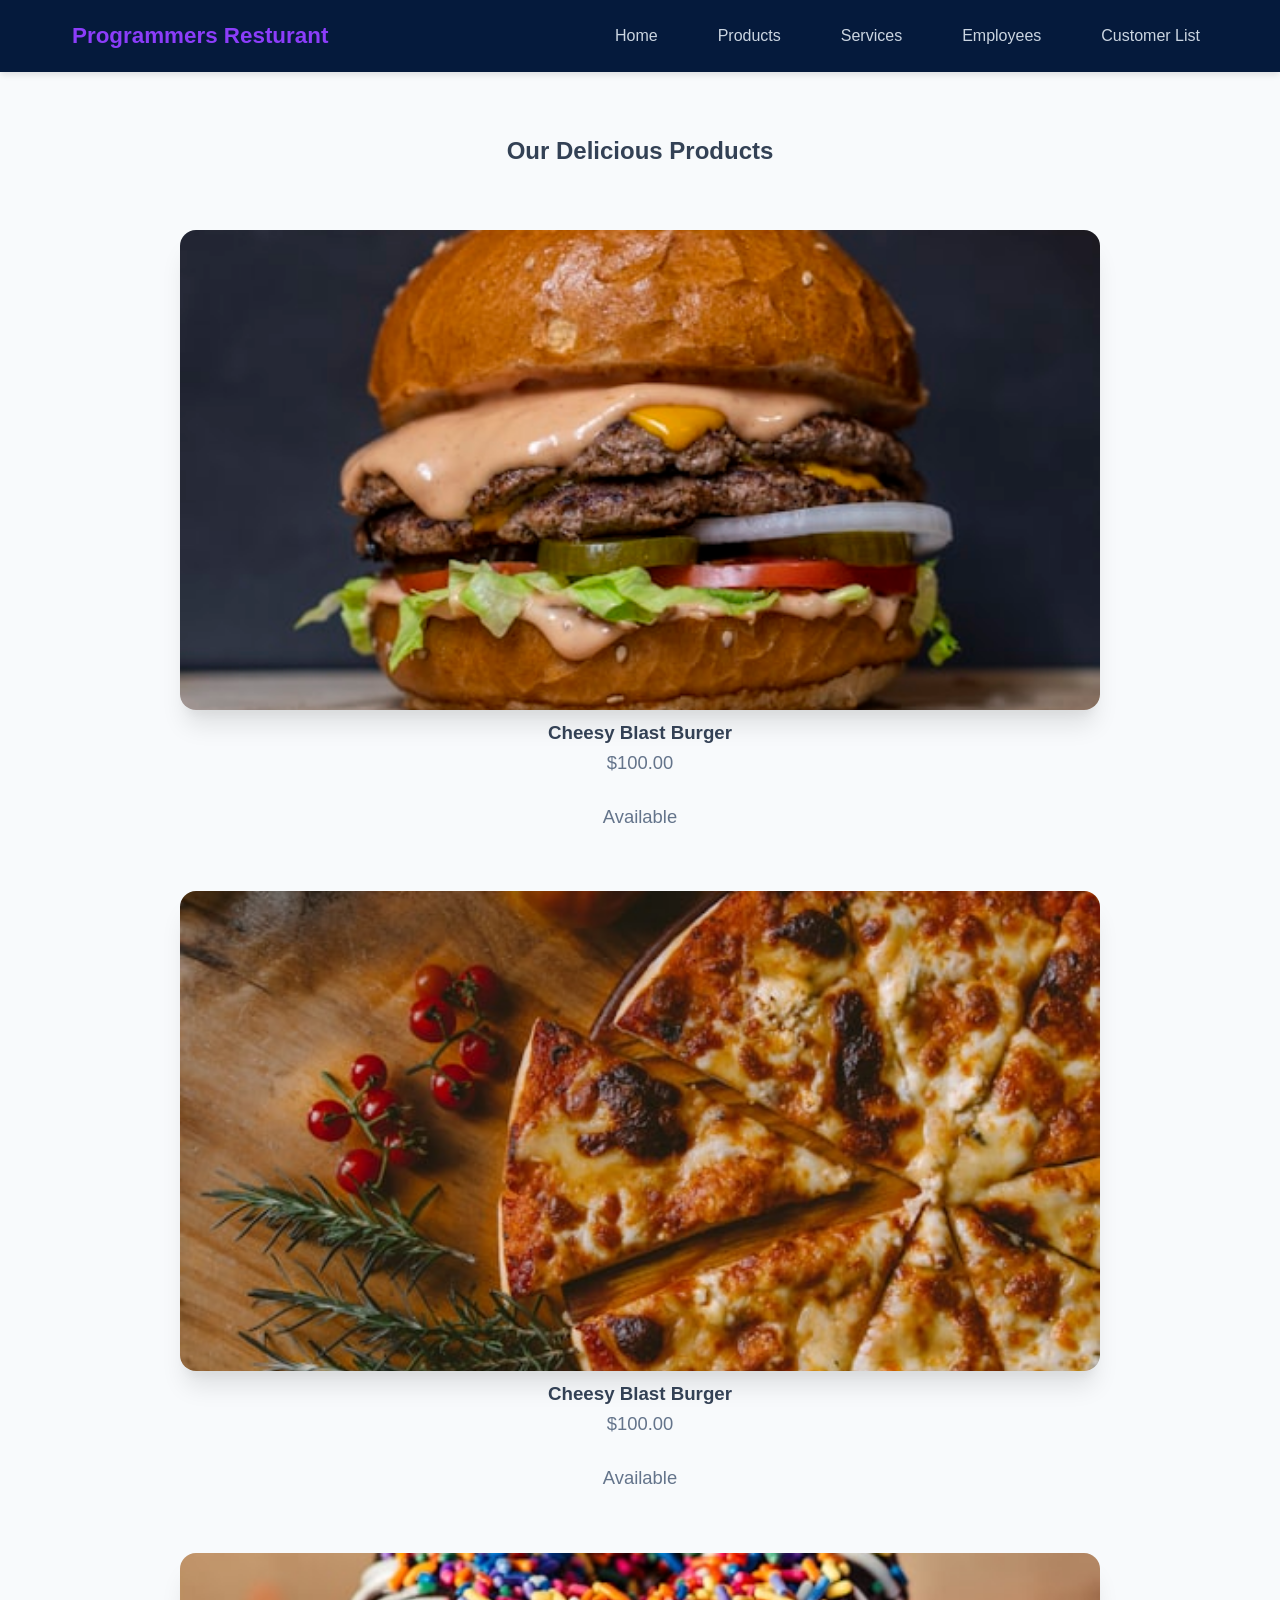
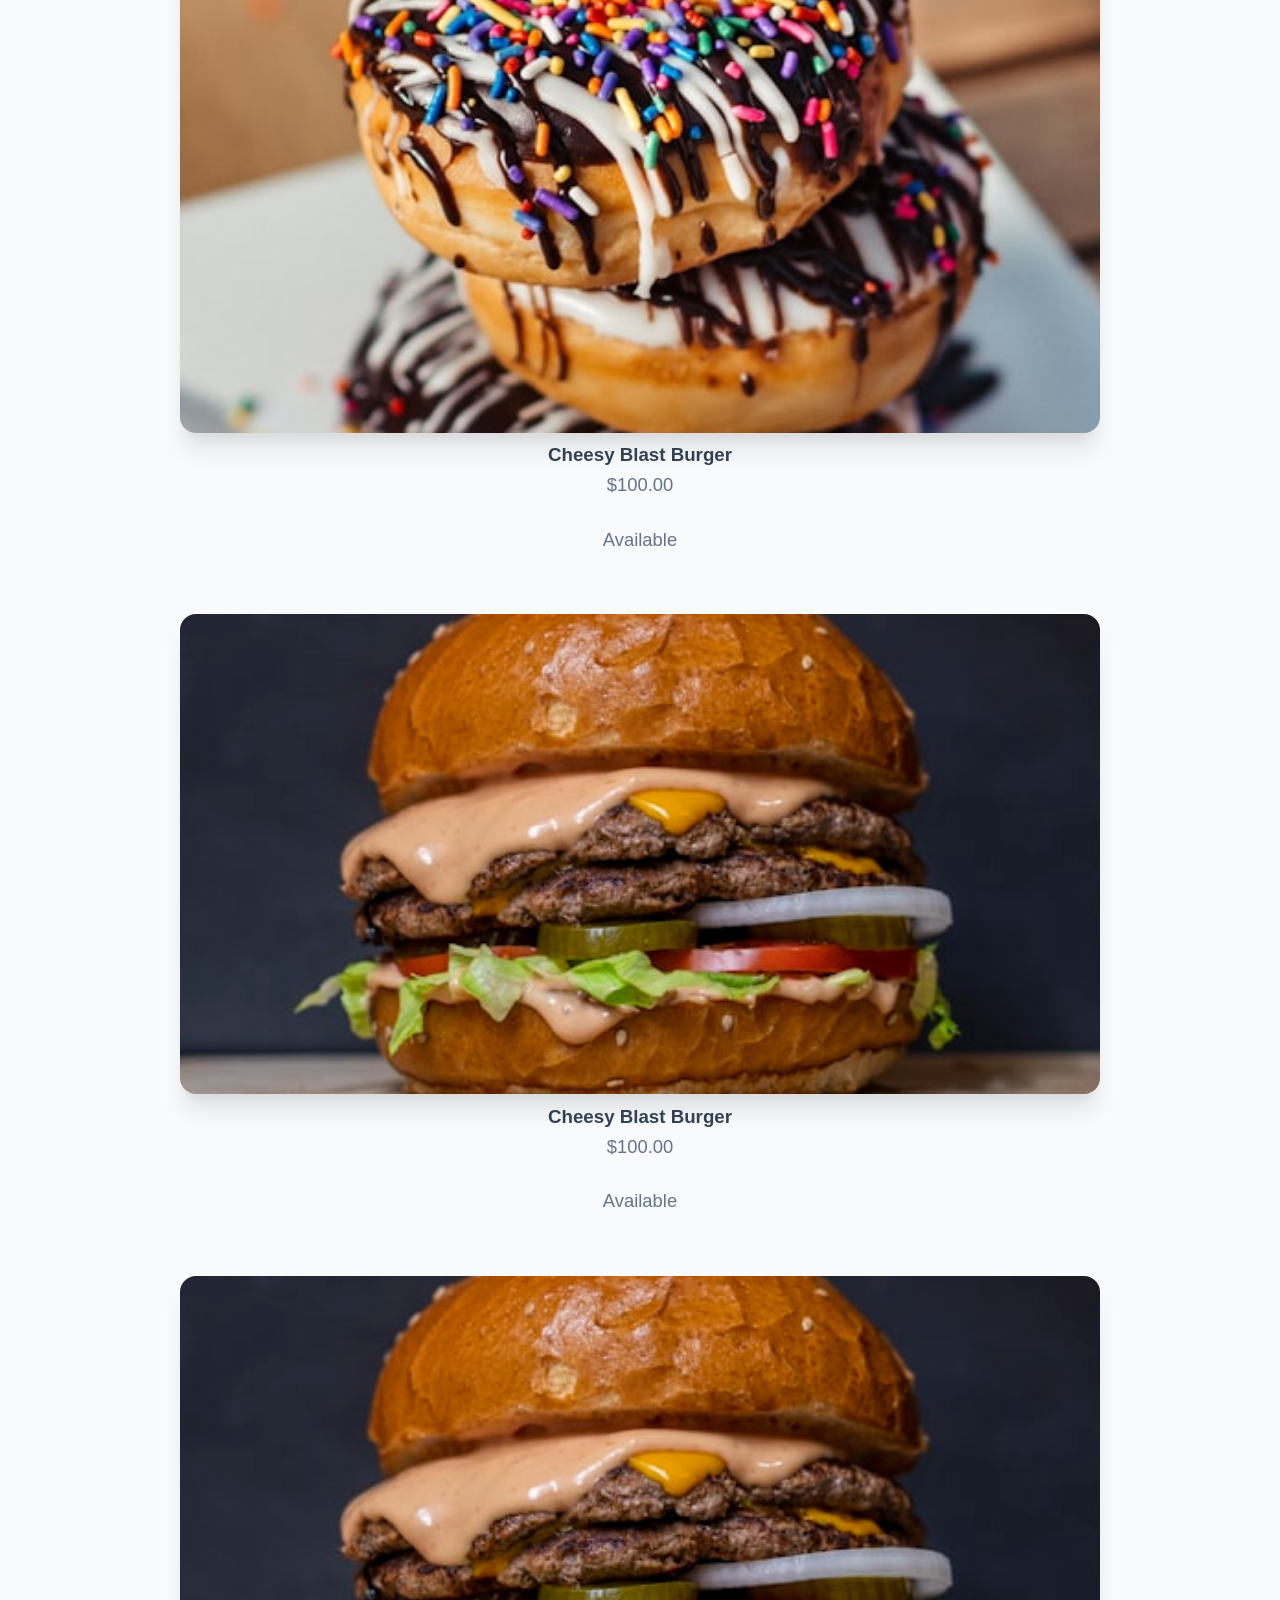
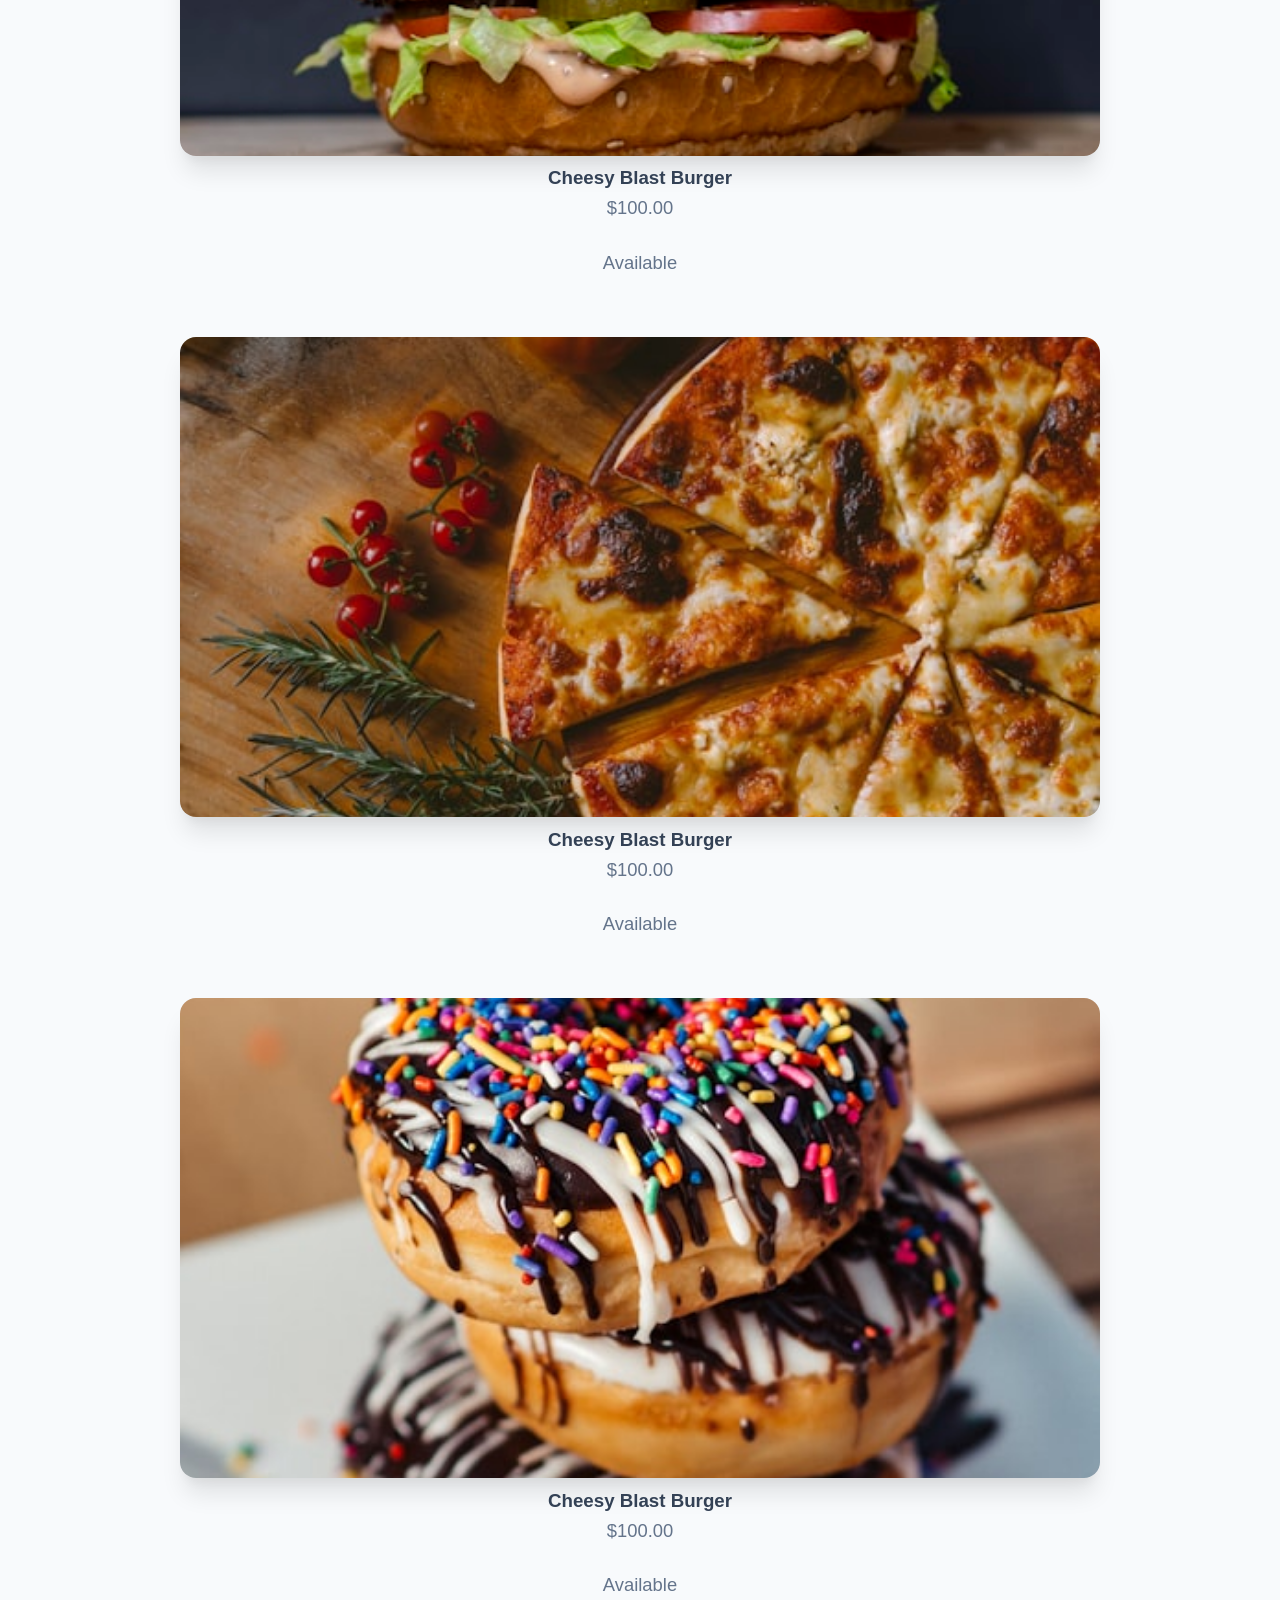
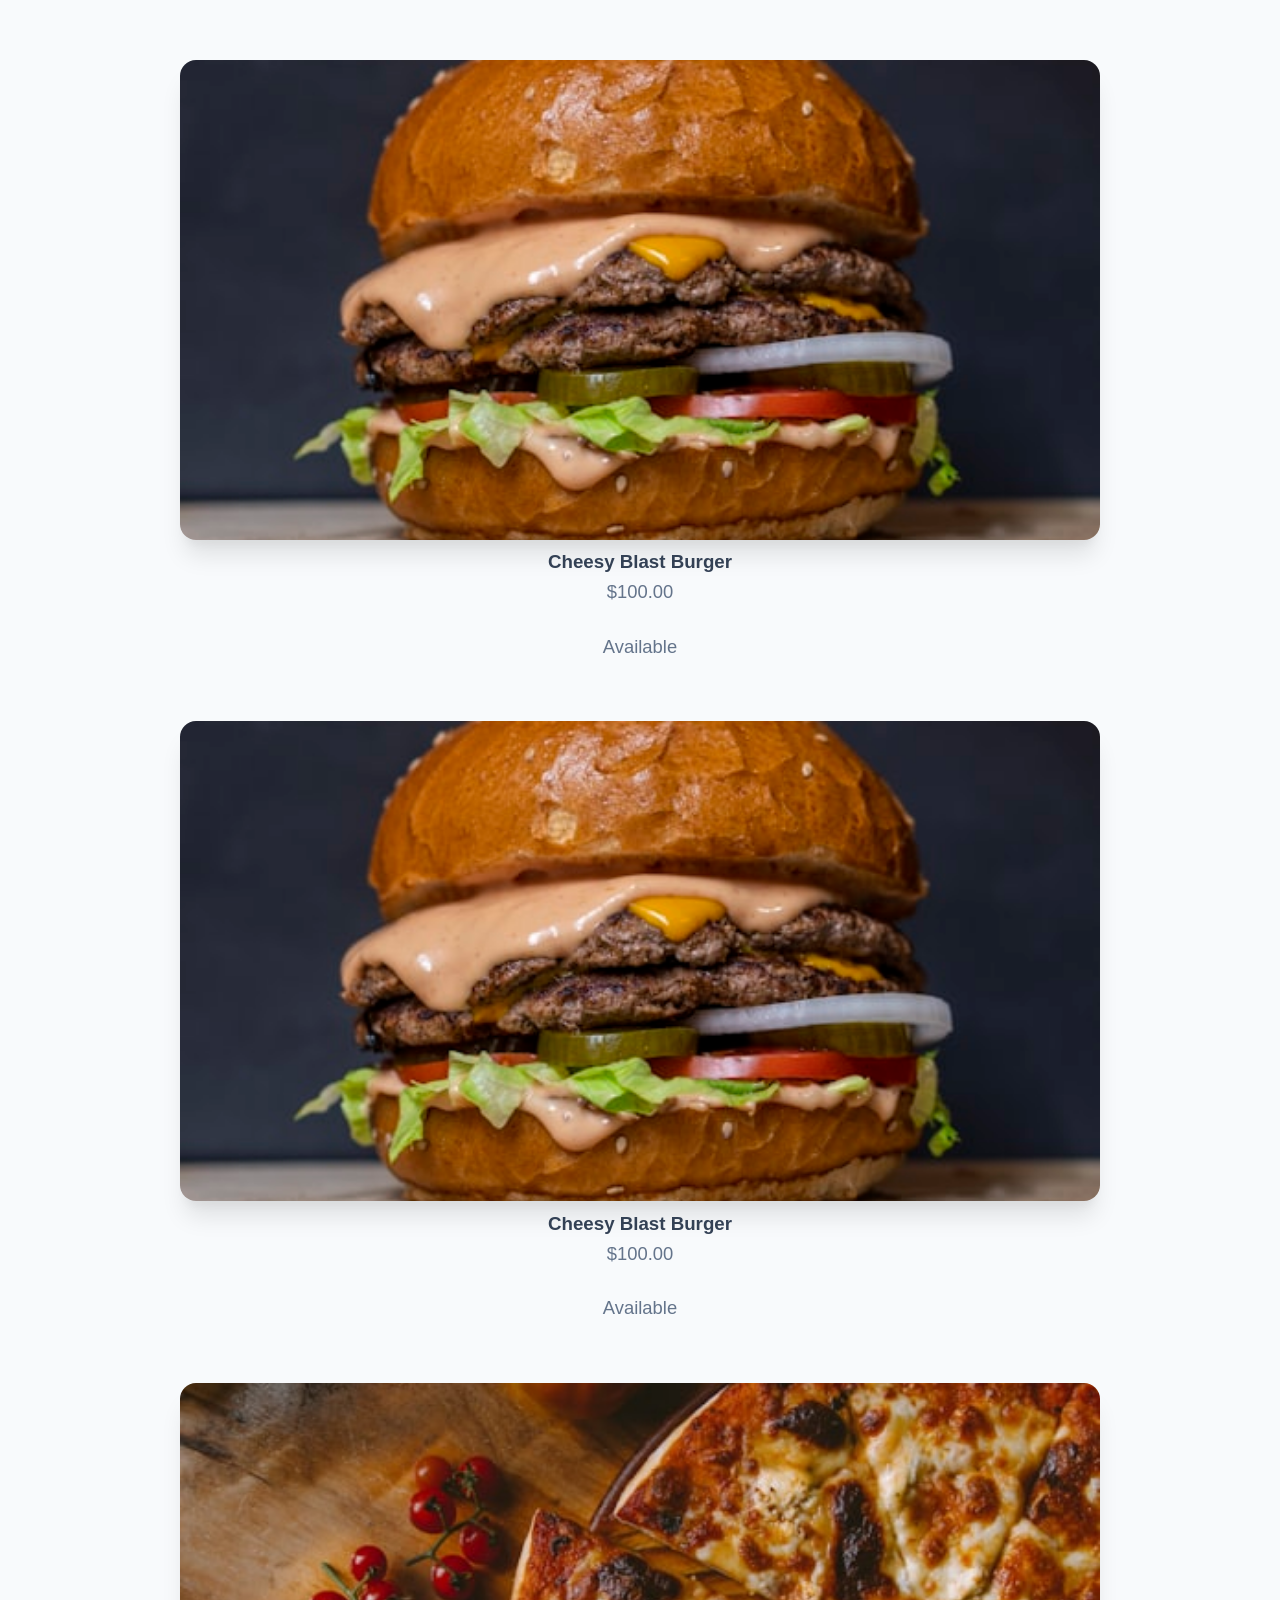
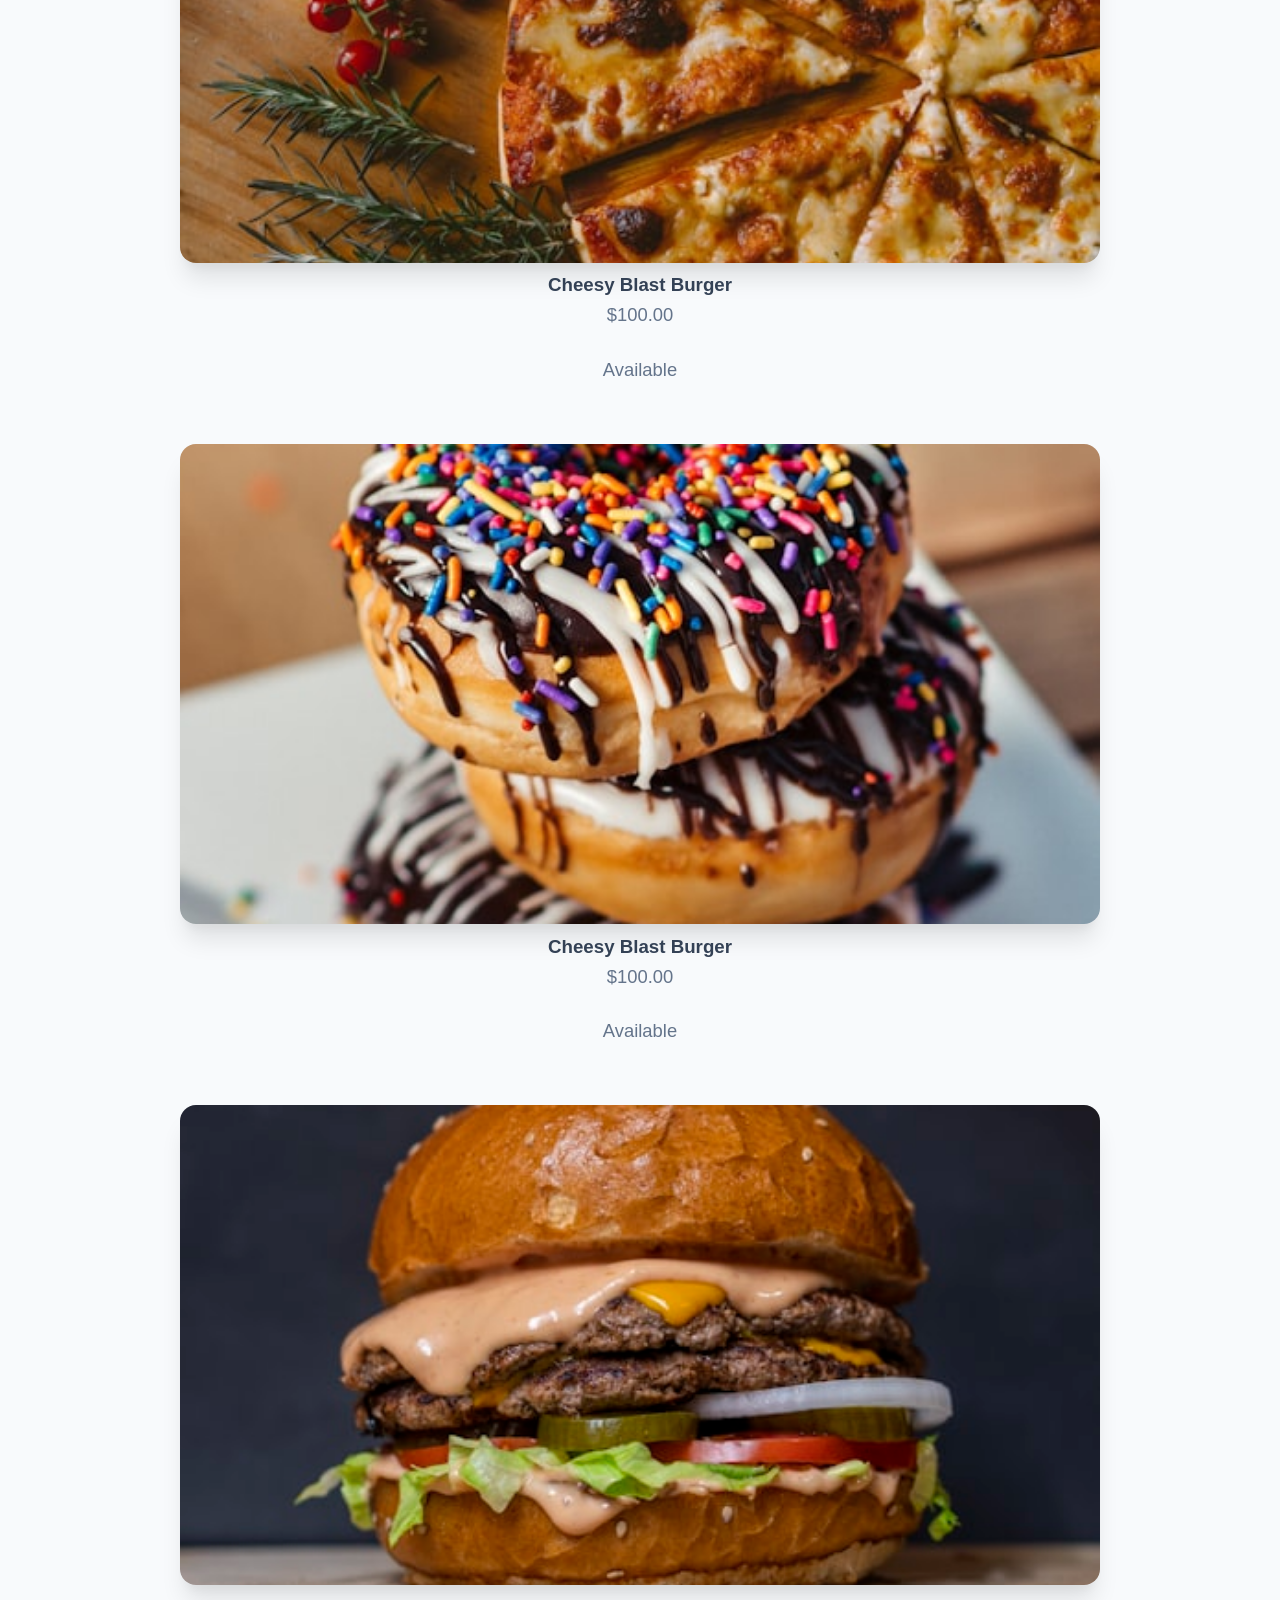
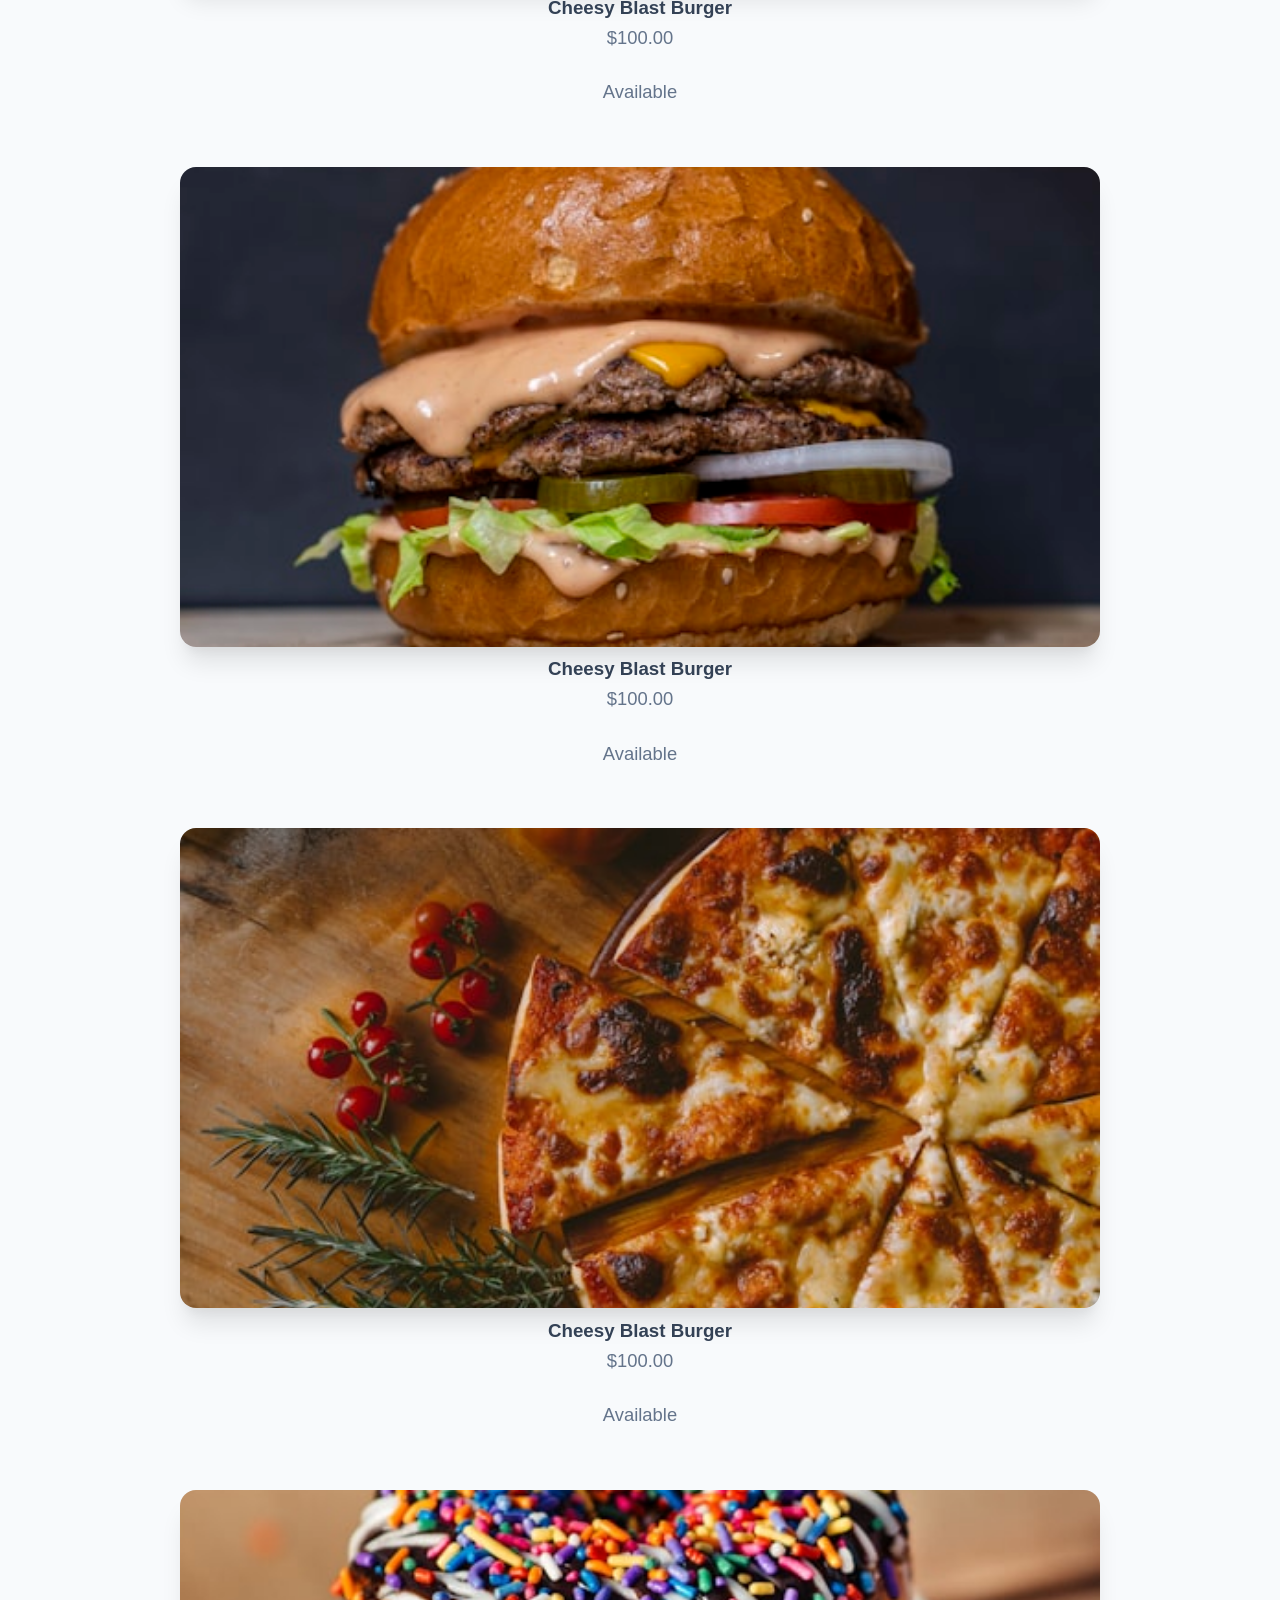
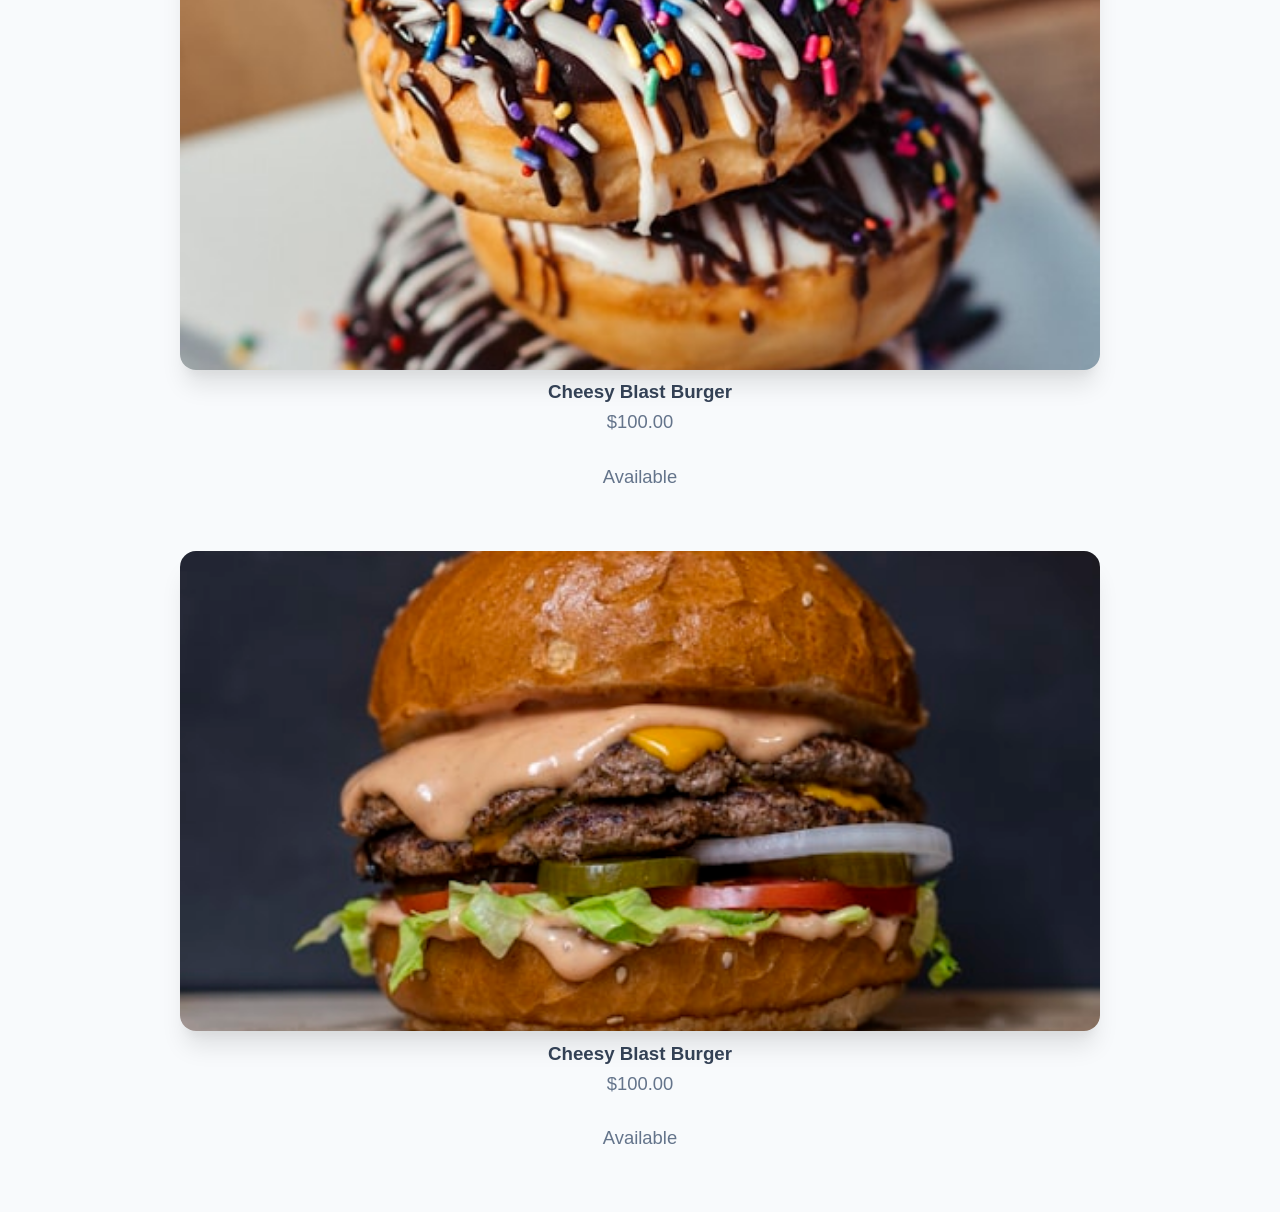
==== products.html @ 79609695 "Added Products HTML page" ====
<!DOCTYPE html>
<html lang="en">
<head>
    <meta charset="UTF-8">
    <meta name="viewport" content="width=device-width, initial-scale=1.0">
    <link rel="stylesheet" href="style.css">
    <title>Poducts Page</title>
</head>
<body>

    <nav>
        <a href=""><i class="fa-solid fa-utensils"></i>Programmers Resturant</a>
        <ul>
            <li><a href=""><i class="fa-solid fa-house"></i>Home</a></li>
            <li><a href=""><i class="fas fa-hamburger"></i>Products</a></li>
            <li><a href=""><i class="fas fa-concierge-bell"></i>Services</a></li>
            <li><a href=""><i class="fas fa-users"></i>Employees</a></li>
            <li><a href=""><i class="fas fa-id-card"></i>Customer List</a></li>

        </ul>
    </nav>

    <div>
        <h2>Our Delicious Products</h2>
        <div>
            <img src="Images/products1.jfif" alt="">
            <h3>Cheesy Blast Burger</h3>
            <p>$100.00</p>
            <p>Available</p>
        </div>
    
        <div>
            <img src="Images/Products2.jfif" alt="">
            <h3>Cheesy Blast Burger</h3>
            <p>$100.00</p>
            <p>Available</p>
        </div>
    
        <div>
            <img src="Images/Products3.jfif" alt="">
            <h3>Cheesy Blast Burger</h3>
            <p>$100.00</p>
            <p>Available</p>
        </div>
 
        <div>
            <img src="Images/products1.jfif" alt="">
            <h3>Cheesy Blast Burger</h3>
            <p>$100.00</p>
            <p>Available</p>
        </div>
        <div>
            <img src="Images/products1.jfif" alt="">
            <h3>Cheesy Blast Burger</h3>
            <p>$100.00</p>
            <p>Available</p>
        </div>
    
        <div>
            <img src="Images/Products2.jfif" alt="">
            <h3>Cheesy Blast Burger</h3>
            <p>$100.00</p>
            <p>Available</p>
        </div>
    
        <div>
            <img src="Images/Products3.jfif" alt="">
            <h3>Cheesy Blast Burger</h3>
            <p>$100.00</p>
            <p>Available</p>
        </div>
 
        <div>
            <img src="Images/products1.jfif" alt="">
            <h3>Cheesy Blast Burger</h3>
            <p>$100.00</p>
            <p>Available</p>
        </div>
        <div>
            <img src="Images/products1.jfif" alt="">
            <h3>Cheesy Blast Burger</h3>
            <p>$100.00</p>
            <p>Available</p>
        </div>
    
        <div>
            <img src="Images/Products2.jfif" alt="">
            <h3>Cheesy Blast Burger</h3>
            <p>$100.00</p>
            <p>Available</p>
        </div>
    
        <div>
            <img src="Images/Products3.jfif" alt="">
            <h3>Cheesy Blast Burger</h3>
            <p>$100.00</p>
            <p>Available</p>
        </div>
 
        <div>
            <img src="Images/products1.jfif" alt="">
            <h3>Cheesy Blast Burger</h3>
            <p>$100.00</p>
            <p>Available</p>
        </div>
        <div>
            <img src="Images/products1.jfif" alt="">
            <h3>Cheesy Blast Burger</h3>
            <p>$100.00</p>
            <p>Available</p>
        </div>
    
        <div>
            <img src="Images/Products2.jfif" alt="">
            <h3>Cheesy Blast Burger</h3>
            <p>$100.00</p>
            <p>Available</p>
        </div>
    
        <div>
            <img src="Images/Products3.jfif" alt="">
            <h3>Cheesy Blast Burger</h3>
            <p>$100.00</p>
            <p>Available</p>
        </div>
 
        <div>
            <img src="Images/products1.jfif" alt="">
            <h3>Cheesy Blast Burger</h3>
            <p>$100.00</p>
            <p>Available</p>
        </div>
    </div>
</body>
</html>
---- style.css ----
* {
    margin: 0;
    padding: 0;
    box-sizing: border-box;
    font-family: 'Segoe UI', Tahoma, Geneva, Verdana, sans-serif;
}

body {
    background-color: #f8fafc;
    color: #334155;
    line-height: 1.6;
}


nav {
    background-color: #051a3c; 
    padding: 15px 5%;
    display: flex;
    justify-content: space-between;
    align-items: center;
    position: sticky;
    top: 0;
    z-index: 1000;
    box-shadow: 0 4px 6px -1px rgba(0, 0, 0, 0.1);
}

nav a {
    text-decoration: none;
    font-size: 1.4rem;
    font-weight: 700;
    color: #8c3dfa; /* Soft Programming Blue */
    display: flex;
    align-items: center;
    gap: 8px;
}

nav a i {
    color: #f43f5e; /* Rose Red Accent for Food */
}

nav ul {
    list-style: none;
    display: flex;
    gap: 20px;
}

nav ul li a {
    font-size: 1rem;
    font-weight: 500;
    color: #cbd5e1;
    padding: 8px 16px;
    border-radius: 6px;
    transition: all 0.3s ease;
}

nav ul li a i {
    color: #94a3b8;
    font-size: 0.9rem;
}


nav ul li a:hover {
    color: #ffffff;
    background-color: #334155;
}

nav ul li a:hover i {
    color: #38bdf8;
}

div:not(nav div):not(footer div) {
    max-width: 1000px;
    margin: 60px auto;
    padding: 0 20px;
    text-align: center;
}

h1 {
    font-size: 2.8rem;
    color: #0f172a;
    margin-bottom: 15px;
    font-weight: 800;
    letter-spacing: -0.5px;
}

p {
    font-size: 1.15rem;
    color: #64748b;
    max-width: 700px;
    margin: 0 auto 25px auto;
}
div img {
    width: 100%;
    max-height: 480px;
    object-fit: cover;
    border-radius: 16px;
    box-shadow: 0 20px 25px -5px rgba(0, 0, 0, 0.1), 0 10px 10px -5px rgba(0, 0, 0, 0.04);
}



footer {
    background-color: #0f172a; /* Solid Deep Slate */
    color: #94a3b8;
    padding: 50px 5% 40px 5%;
    margin-top: 100px;
    display: flex;
    justify-content: space-around;
    flex-wrap: wrap;
    gap: 40px;
    border-top: 4px solid #38bdf8;
}

footer div {
    flex: 1;
    min-width: 250px;
    max-width: 400px;
}

footer h3 {
    color: #ffffff;
    font-size: 1.3rem;
    margin-bottom: 18px;
    display: flex;
    align-items: center;
    gap: 10px;
}

footer h3 i {
    color: #f43f5e;
}

footer p {
    font-size: 0.95rem;
    color: #94a3b8;
    margin: 0 0 10px 0;
    text-align: left;
}

footer div:first-child p {
    line-height: 1.8;
}

@media (max-width: 768px) {
    nav {
        flex-direction: column;
        gap: 15px;
        text-align: center;
    }

    nav ul {
        flex-wrap: wrap;
        justify-content: center;
        gap: 10px;
    }

    h1 {
        font-size: 2.2rem;
    }

    footer {
        flex-direction: column;
        text-align: left;
        padding: 40px 30px;
    }
    
    footer p {
        text-align: left;
    }
}
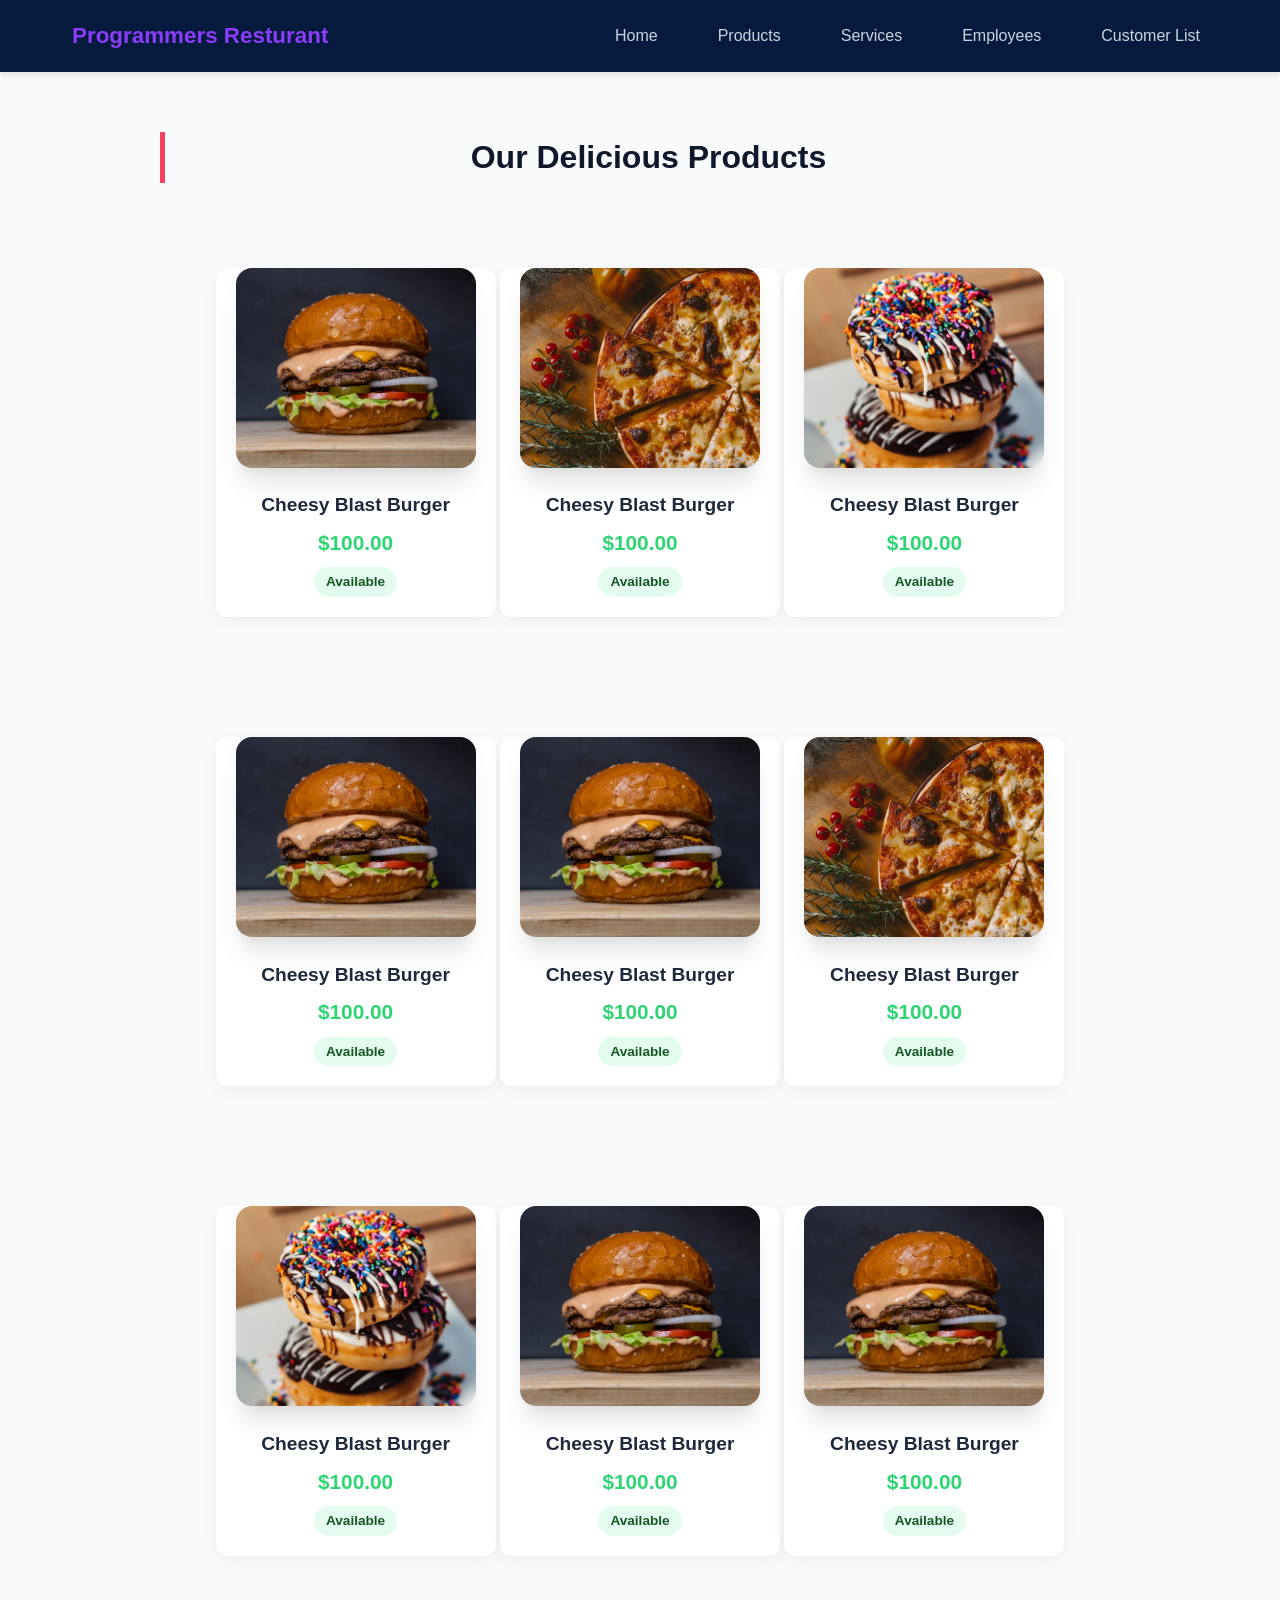
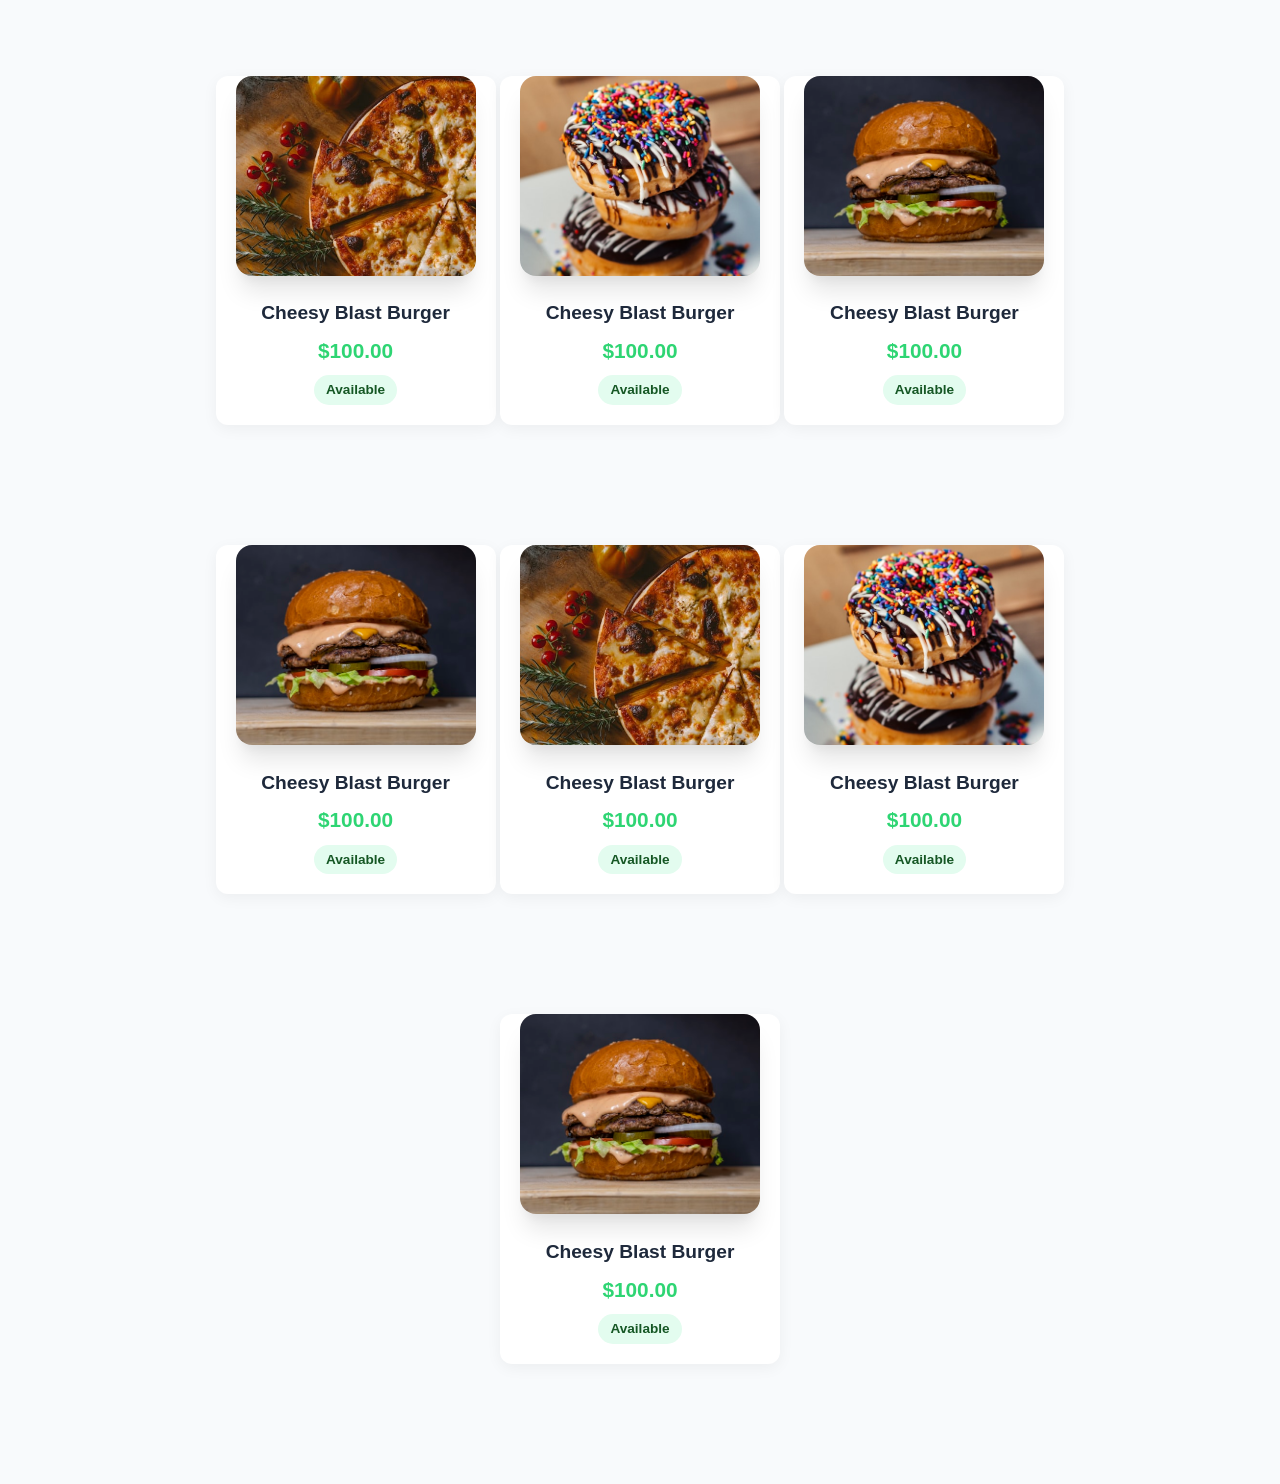
==== commit 3e37b121: "Added CSS for Products page and link page to page" ====
--- a/products.html
+++ b/products.html
@@ -11,7 +11,7 @@
     <nav>
         <a href=""><i class="fa-solid fa-utensils"></i>Programmers Resturant</a>
         <ul>
-            <li><a href=""><i class="fa-solid fa-house"></i>Home</a></li>
+            <li><a href="index.html"><i class="fa-solid fa-house"></i>Home</a></li>
             <li><a href=""><i class="fas fa-hamburger"></i>Products</a></li>
             <li><a href=""><i class="fas fa-concierge-bell"></i>Services</a></li>
             <li><a href=""><i class="fas fa-users"></i>Employees</a></li>
--- a/style.css
+++ b/style.css
@@ -142,6 +142,86 @@
     line-height: 1.8;
 }
 
+
+
+
+
+
+
+
+/* for products page */
+
+
+div:has(> h2) {
+    max-width: 1200px;
+    margin: 40px auto;
+    padding: 0 20px;
+}
+
+h2 {
+    font-size: 2rem;
+    color: #0f172a;
+    margin-bottom: 25px;
+    border-left: 5px solid #f43f5e;
+    padding-left: 12px;
+}
+
+div:has(> img) {
+    display: inline-block;
+    width: 280px;
+    background: #ffffff;
+    border-radius: 12px;
+    overflow: hidden;
+    box-shadow: 0 4px 15px rgba(0, 0, 0, 0.05);
+    margin: 15px;
+    text-align: left;
+    transition: transform 0.3s ease;
+    vertical-align: top;
+}
+
+div:has(> img):hover {
+    transform: translateY(-5px);
+}
+
+div img {
+    width: 100%;
+    height: 200px;
+    object-fit: cover;
+}
+
+h3 {
+    font-size: 1.2rem;
+    color: #1e293b;
+    padding: 15px 15px 5px 15px;
+}
+
+p:nth-of-type(1) {
+    font-size: 1.3rem;
+    font-weight: 700;
+    color: #2ed573;
+    padding: 0 15px;
+    margin-bottom: 8px;
+}
+
+p:nth-of-type(2) {
+    display: inline-block;
+    font-size: 0.85rem;
+    font-weight: 600;
+    background-color: #e3fcef;
+    color: #155724;
+    padding: 4px 12px;
+    border-radius: 20px;
+    margin: 0 15px 20px 15px;
+}
+
+
+
+
+
+
+
+
+
 @media (max-width: 768px) {
     nav {
         flex-direction: column;
